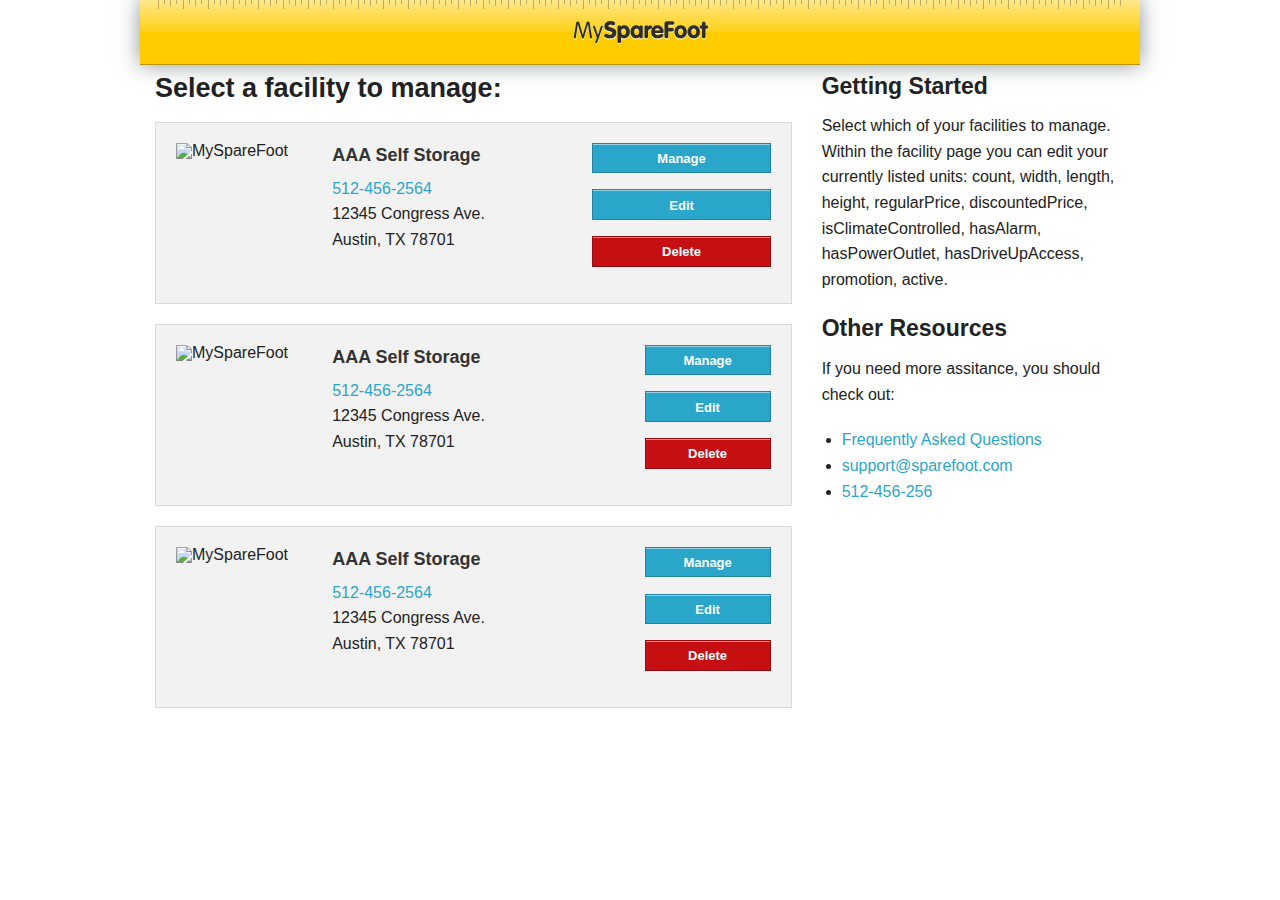
==== index.html @ 030d87d4 "initial commit" ====
<html>
	<head>
		<meta charset="utf-8">
		<meta name="viewport" content="width=device-width, initial-scale=1.0, maximum-scale=1.0, minimum-scale=1.0, user-scalable=no">
		<link rel="stylesheet" type="text/css" href="content/css/main.css"> 
		<link rel="stylesheet" type="text/css" href="content/css/lib/foundation/foundation.min.css"> 
		<script type="text/javascript" src="content/js/lib/foundation/vendor/custom.modernizr.js"></script>		
		<script type="text/javascript" src="content/js/lib/foundation/vendor/zepto.js"></script>
		<script type="text/javascript" src="content/js/lib/foundation/vendor/jquery.js"></script>
		<script type="text/javascript" src="content/js/lib/foundation/foundation/foundation.js"></script>
	</head>
	<body>
		<div class="row header">
			<div class="large-12 columns header-inner">			
				<a class="header-link" href="/dashboard">
					<img src="content/images/mysparefoot.gif" alt="MySpareFoot">
				</a>
			</div>
		</div>

		<div class="row">
			<div class="large-8 columns">
				<h3>Select a facility to manage:</h3>

				<div class="row">
					<div class="large-12 columns">
						<div class="panel">
							<div class="row">
								<div class="small-3 large-3 columns">
									<img src="content/images/facility1.jpg" alt="MySpareFoot">
								</div>
								<div class="small-9 large-5 columns facilities-info-container">
									<h5>AAA Self Storage</h5>
									<ul>
										<li><a href="tel:+15124562564">512-456-2564</a></li>
										<li>12345 Congress Ave.</li>
										<li>Austin, TX 78701</li>
									</ul>
								</div>
								<div class="large-4 columns facilities-actions-container">
									<ul>										
										<li><a href="#" class="button small">Manage</a></li>
										<li><a href="#" class="button small">Edit</a></li>
										<li><a href="#" class="button small alert">Delete</a></li>
									</ul>
								</div>
							</div>
						</div>
					</div>
				</div>
				
				<div class="row">
					<div class="large-12 columns">
						<div class="panel">
							<div class="row">
								<div class="large-3 columns">
									<img src="content/images/facility1.jpg" alt="MySpareFoot">
								</div>
								<div class="large-6 columns facilities-info-container">
									<h5>AAA Self Storage</h5>
									<ul>
										<li><a href="tel:+15124562564">512-456-2564</a></li>
										<li>12345 Congress Ave.</li>
										<li>Austin, TX 78701</li>
									</ul>
								</div>
								<div class="large-3 columns facilities-actions-container">
									<ul>										
										<li><a href="#" class="button small">Manage</a></li>
										<li><a href="#" class="button small">Edit</a></li>
										<li><a href="#" class="button small alert">Delete</a></li>
									</ul>
								</div>
							</div>
						</div>
					</div>
				</div>
				
				<div class="row">
					<div class="large-12 columns">
						<div class="panel">
							<div class="row">
								<div class="large-3 columns">
									<img src="content/images/facility1.jpg" alt="MySpareFoot">
								</div>
								<div class="large-6 columns facilities-info-container">
									<h5>AAA Self Storage</h5>
									<ul>
										<li><a href="tel:+15124562564">512-456-2564</a></li>
										<li>12345 Congress Ave.</li>
										<li>Austin, TX 78701</li>
									</ul>
								</div>
								<div class="large-3 columns facilities-actions-container">
									<ul>										
										<li><a href="#" class="button small">Manage</a></li>
										<li><a href="#" class="button small">Edit</a></li>
										<li><a href="#" class="button small alert">Delete</a></li>
									</ul>
								</div>
							</div>
						</div>
					</div>
				</div>
			</div>

			<div class="large-4 columns">
				<h4>Getting Started</h4>
				<p>Select which of your facilities to manage. Within the facility page you can edit your currently listed units: count, width, length, height, regularPrice, discountedPrice, isClimateControlled, hasAlarm, hasPowerOutlet, hasDriveUpAccess, promotion, active.</p>

				<h4>Other Resources</h4>
				<p>If you need more assitance, you should check out:</p>
				<ul class="facilities-support-list">
					<li><a href="http://www.sparefoot.com/self-storage-marketing/faq.html">Frequently Asked Questions</a></li>
					<li><a href="mailto:support@sparefoot.com">support@sparefoot.com</a></li>
					<li><a href="tel:+15124562564">512-456-256</a></li>
				</ul>
			</div>
		</div>
		 
		<script>
			$(function(){
				$(document).foundation();    
			})			
		</script>
	</body>
<html>
---- content/css/main.css ----
.header { }
.header-inner {
	min-height:40px;
	color:#000;
	z-index:999;
	background-color:#fc0;
	background:-moz-linear-gradient(top,#ffe78a 0%,#ffd11b 50%,#fc0 50%,#fc0 100%);
	background-image:-webkit-gradient(linear,left top,left bottom,from(rgba(255,255,255,0.55)),color-stop(0.2,rgba(255,255,255,0.35)),color-stop(0.5,rgba(255,255,255,0.1)),color-stop(0.5,transparent),to(transparent));
	filter:progid:DXImageTransform.Microsoft.gradient(startColorstr='#ffe78a',endColorstr='#ffcc00',GradientType=0);
	box-shadow:rgba(46,60,63,0.55) 0 0 20px;
	-moz-box-shadow:rgba(46,60,63,0.55) 0 0 20px;
	-webkit-box-shadow:rgba(46,60,63,0.55) 0 0 20px;
	border-bottom:1px solid #b99505; }
.header-link {
	background: url('../images/hashmarks-header.png') repeat-x;
	float:none; 
	text-align:center;
	display: block;
	padding: 1em 0;
	font-size: 20px;
	font-weight: 200;
	color: #777777;
	text-shadow: 0 1px 0 #ffffff;}
.facilities-info-container ul,
.facilities-actions-container ul {
	margin-bottom:0;}
.facilities-info-container ul li,
.facilities-actions-container ul li {
	list-style-type:none; }
.facilities-actions-container .button {
	width:100%; }
	
.facilities-support-list li {
	margin-left:1.25em; }
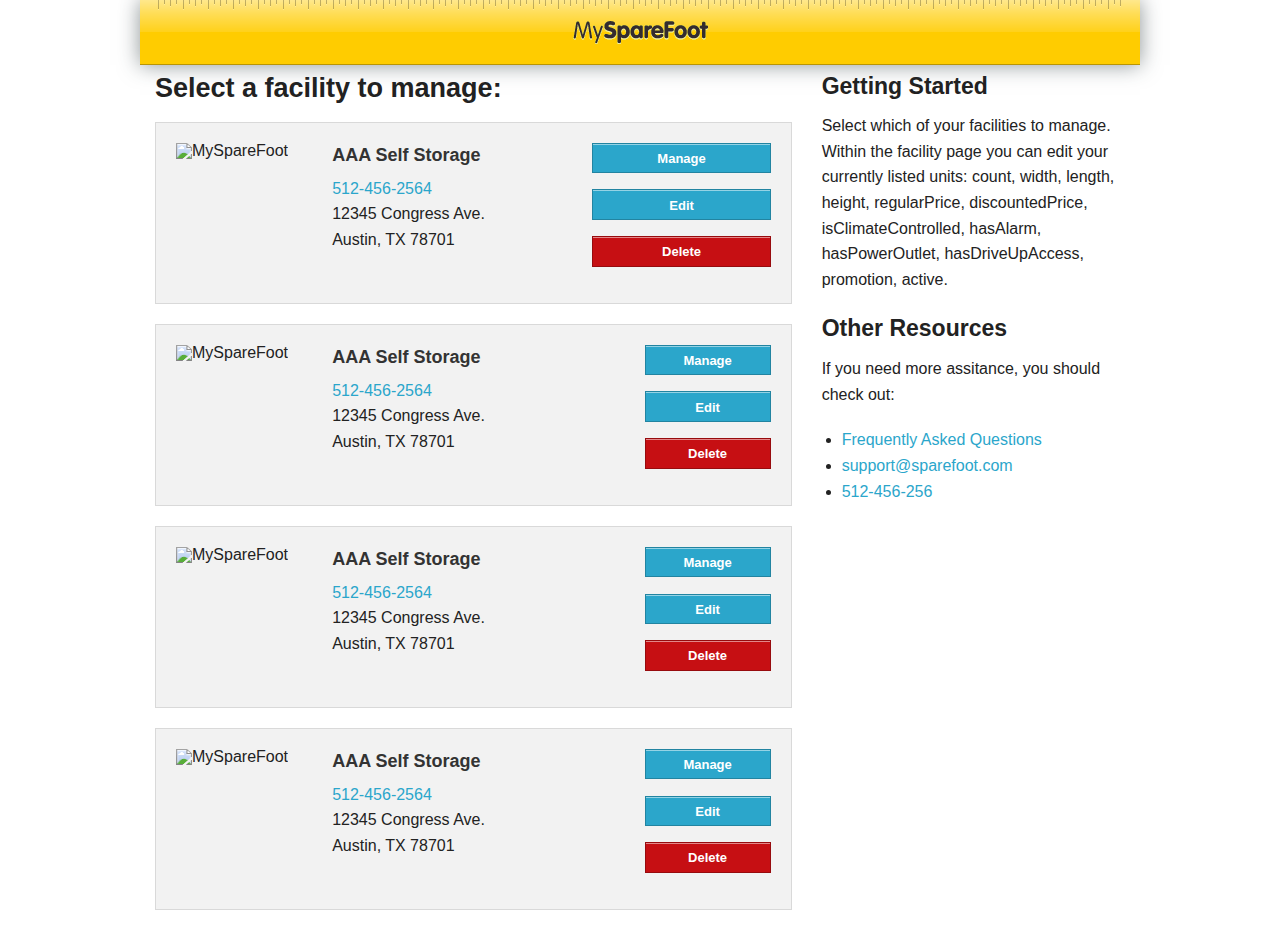
==== commit a29ccb0c: "added dynamic JS to add units for a facility" ====
--- a/index.html
+++ b/index.html
@@ -102,6 +102,33 @@
 						</div>
 					</div>
 				</div>
+				
+				<div class="row">
+					<div class="large-12 columns">
+						<div class="panel">
+							<div class="row">
+								<div class="large-3 columns">
+									<img src="content/images/facility1.jpg" alt="MySpareFoot">
+								</div>
+								<div class="large-6 columns facilities-info-container">
+									<h5>AAA Self Storage</h5>
+									<ul>
+										<li><a href="tel:+15124562564">512-456-2564</a></li>
+										<li>12345 Congress Ave.</li>
+										<li>Austin, TX 78701</li>
+									</ul>
+								</div>
+								<div class="large-3 columns facilities-actions-container">
+									<ul>										
+										<li><a href="#" class="button small">Manage</a></li>
+										<li><a href="#" class="button small">Edit</a></li>
+										<li><a href="#" class="button small alert">Delete</a></li>
+									</ul>
+								</div>
+							</div>
+						</div>
+					</div>
+				</div>
 			</div>
 
 			<div class="large-4 columns">
